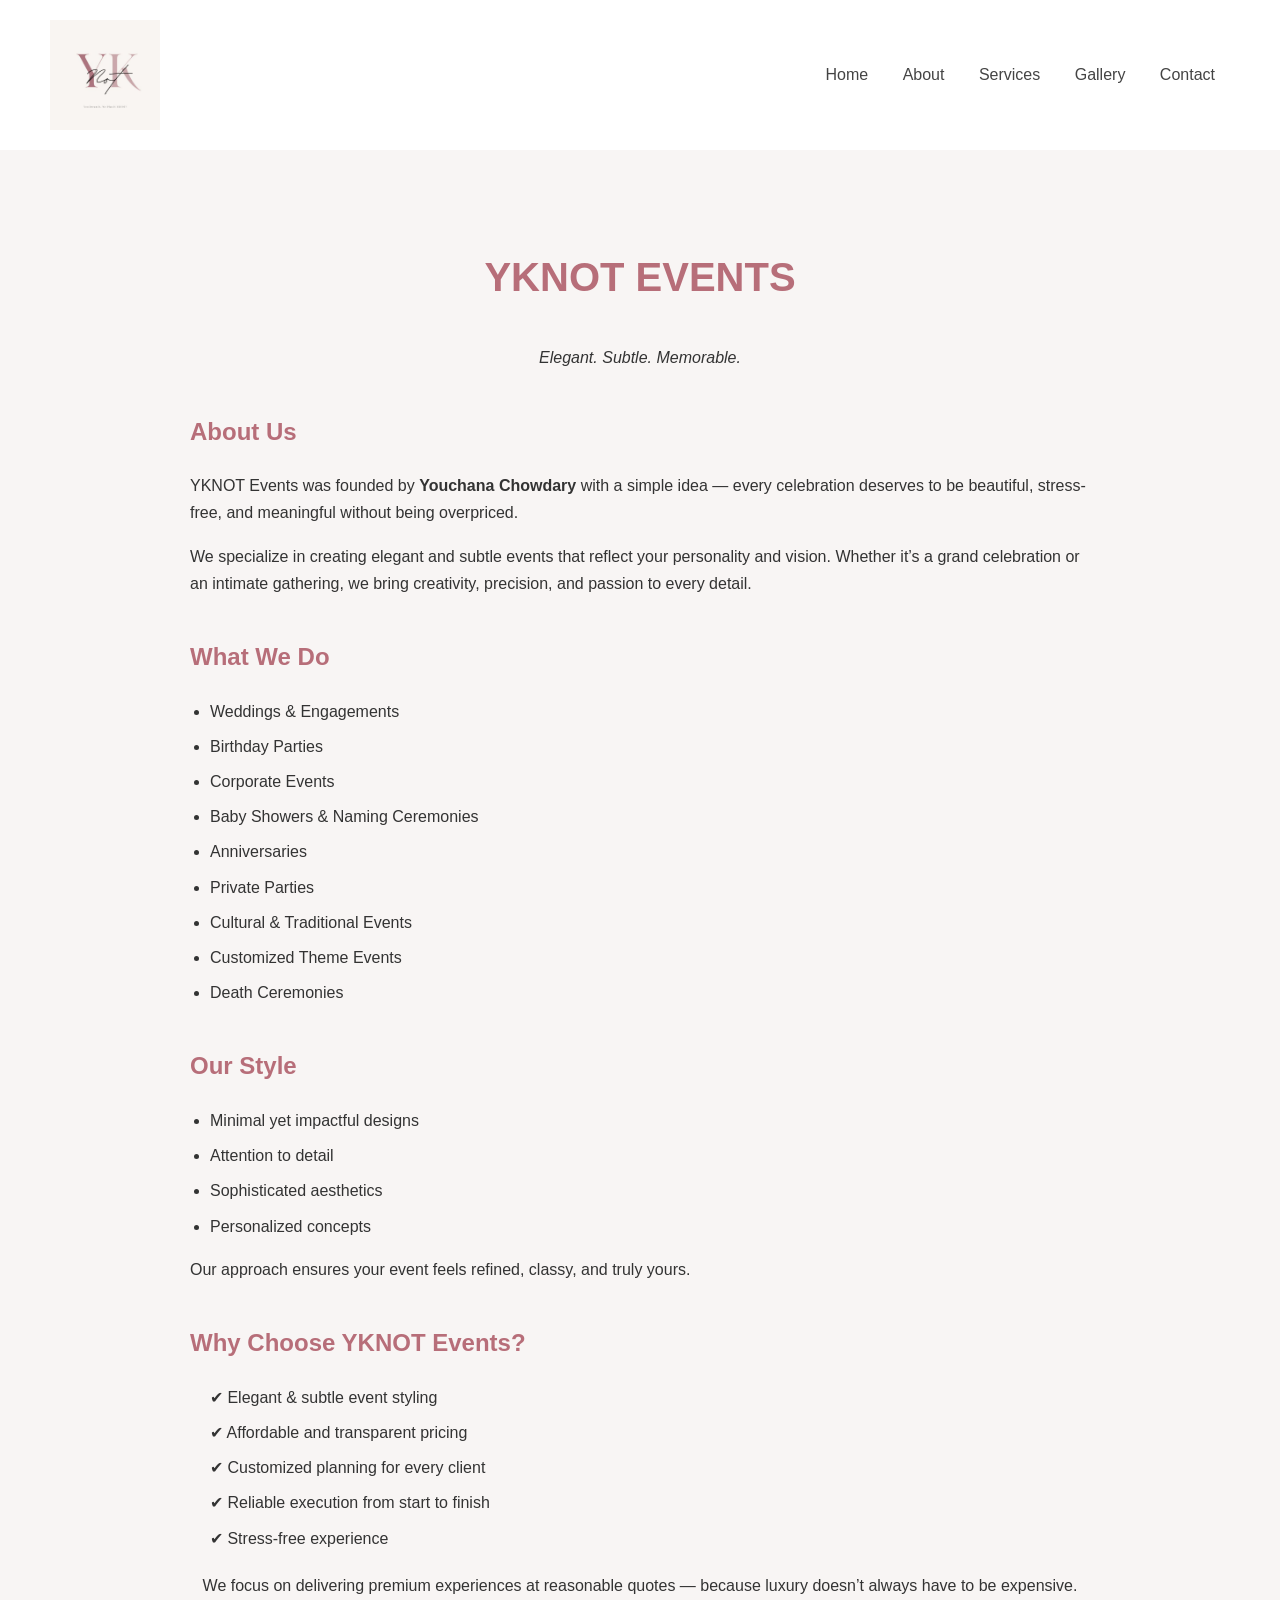
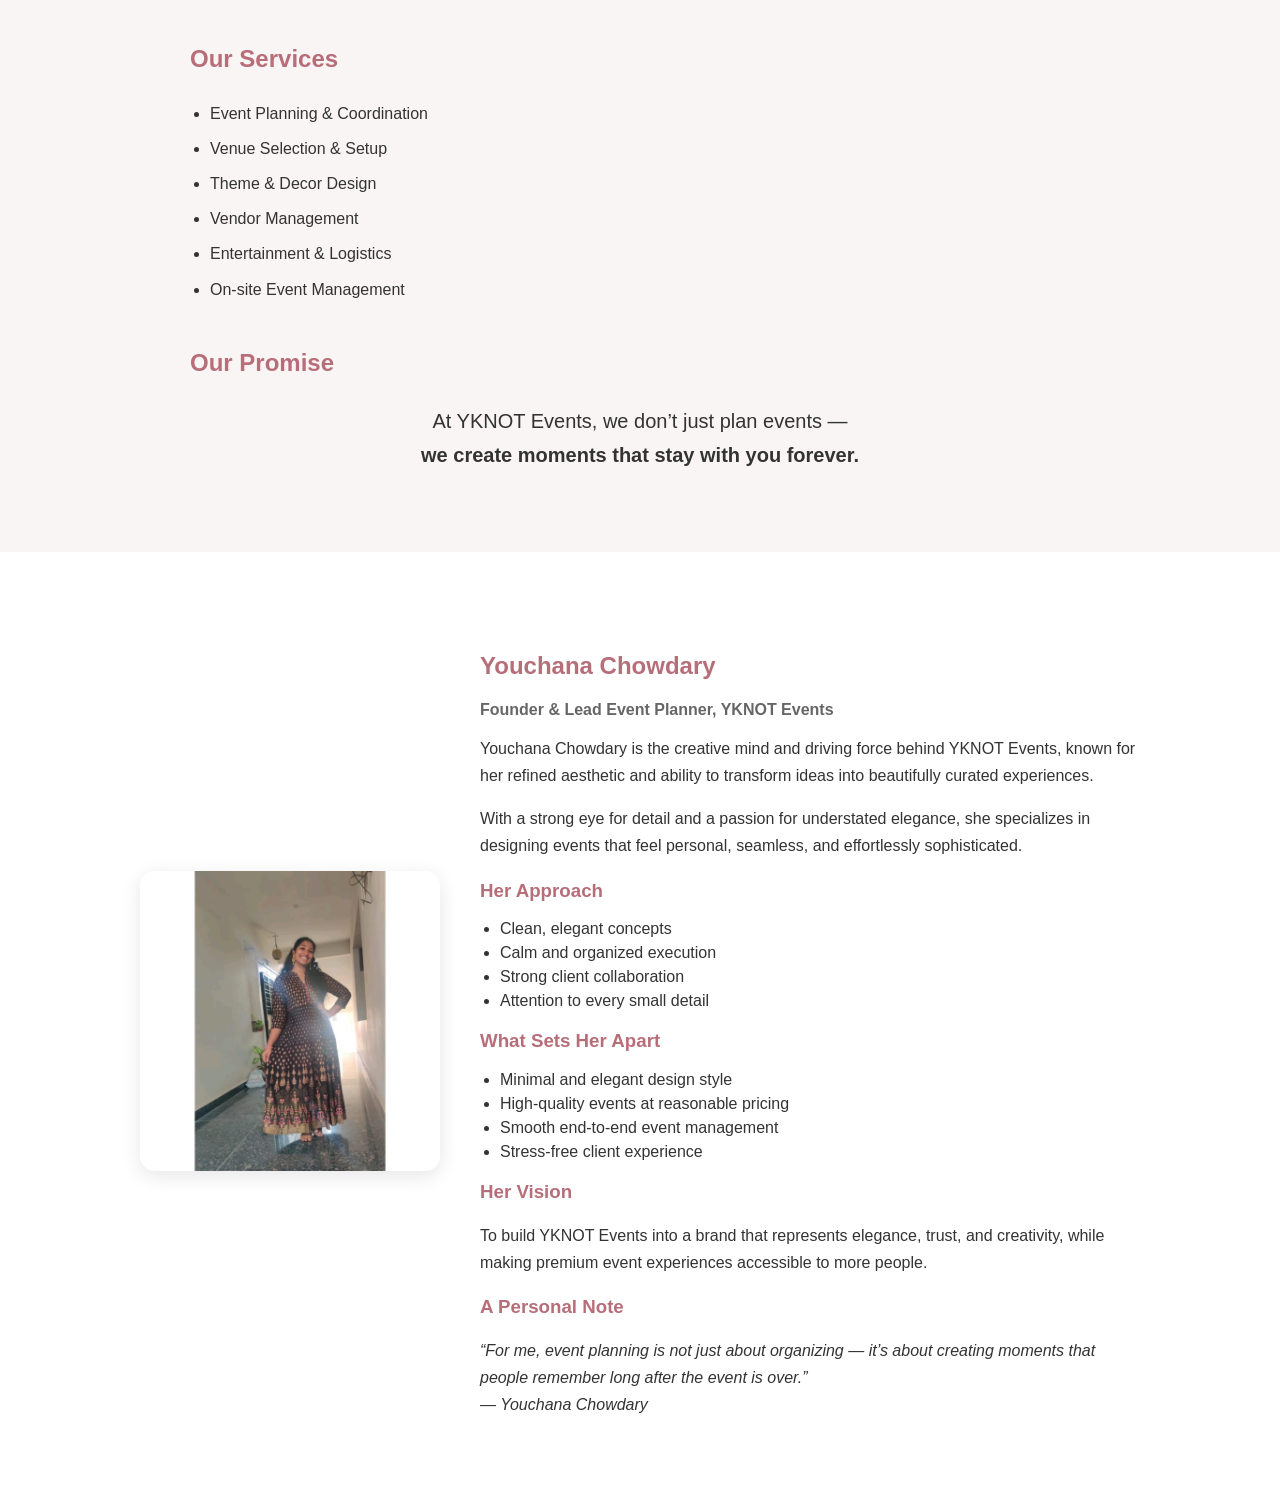
==== about.html @ b46a8a46 "success" ====
<!DOCTYPE html>
<html>
<head>
  <title>About - Yknot Events</title>
  <link rel="stylesheet" href="about.css">
</head>
<body>

<header>
  <img src="images/Yknotlogo.jpeg">
  <nav>
    <a href="index.html">Home</a>
    <a href="about.html">About</a>
    <a href="services.html">Services</a>
    <a href="gallery.html">Gallery</a>
    <a href="contact.html">Contact</a>
  </nav>
</header>

<section class="about-container">

  <h1>YKNOT EVENTS</h1>
  <p class="tagline">Elegant. Subtle. Memorable.</p>

  <h2>About Us</h2>
  <p>
    YKNOT Events was founded by <strong>Youchana Chowdary</strong> with a simple idea — every celebration deserves to be beautiful, stress-free, and meaningful without being overpriced.
  </p>

  <p>
    We specialize in creating elegant and subtle events that reflect your personality and vision. Whether it’s a grand celebration or an intimate gathering, we bring creativity, precision, and passion to every detail.
  </p>

  <h2>What We Do</h2>
  <ul>
    <li>Weddings & Engagements</li>
    <li>Birthday Parties</li>
    <li>Corporate Events</li>
    <li>Baby Showers & Naming Ceremonies</li>
    <li>Anniversaries</li>
    <li>Private Parties</li>
    <li>Cultural & Traditional Events</li>
    <li>Customized Theme Events</li>
    <li>Death Ceremonies</li>
  </ul>

  <h2>Our Style</h2>
  <ul>
    <li>Minimal yet impactful designs</li>
    <li>Attention to detail</li>
    <li>Sophisticated aesthetics</li>
    <li>Personalized concepts</li>
  </ul>

  <p>
    Our approach ensures your event feels refined, classy, and truly yours.
  </p>

  <h2>Why Choose YKNOT Events?</h2>
  <ul class="check-list">
    <li>✔ Elegant & subtle event styling</li>
    <li>✔ Affordable and transparent pricing</li>
    <li>✔ Customized planning for every client</li>
    <li>✔ Reliable execution from start to finish</li>
    <li>✔ Stress-free experience</li>
  </ul>

  <p class="highlight">
    We focus on delivering premium experiences at reasonable quotes — because luxury doesn’t always have to be expensive.
  </p>

  <h2>Our Services</h2>
  <ul>
    <li>Event Planning & Coordination</li>
    <li>Venue Selection & Setup</li>
    <li>Theme & Decor Design</li>
    <li>Vendor Management</li>
    <li>Entertainment & Logistics</li>
    <li>On-site Event Management</li>
  </ul>

  <h2>Our Promise</h2>
  <p class="promise">
    At YKNOT Events, we don’t just plan events — <br>
    <strong>we create moments that stay with you forever.</strong>
  </p>

</section> 
<!-- Founder Section -->
<section class="founder-section">

  <div class="founder-container">

    <div class="founder-image">
      <img src="images/founderimg.jpeg" alt="Youchana Chowdary">
    </div>

    <div class="founder-content">
      <h2>Youchana Chowdary</h2>
      <h4>Founder & Lead Event Planner, YKNOT Events</h4>

      <p>
        Youchana Chowdary is the creative mind and driving force behind YKNOT Events, known for her refined aesthetic and ability to transform ideas into beautifully curated experiences.
      </p>

      <p>
        With a strong eye for detail and a passion for understated elegance, she specializes in designing events that feel personal, seamless, and effortlessly sophisticated.
      </p>

      <h3>Her Approach</h3>
      <ul>
        <li>Clean, elegant concepts</li>
        <li>Calm and organized execution</li>
        <li>Strong client collaboration</li>
        <li>Attention to every small detail</li>
      </ul>

      <h3>What Sets Her Apart</h3>
      <ul>
        <li>Minimal and elegant design style</li>
        <li>High-quality events at reasonable pricing</li>
        <li>Smooth end-to-end event management</li>
        <li>Stress-free client experience</li>
      </ul>

      <h3>Her Vision</h3>
      <p>
        To build YKNOT Events into a brand that represents elegance, trust, and creativity, while making premium event experiences accessible to more people.
      </p>

      <h3>A Personal Note</h3>
      <p class="quote">
        “For me, event planning is not just about organizing — it’s about creating moments that people remember long after the event is over.”
        <br>— Youchana Chowdary
      </p>

    </div>

  </div>

</section>

</body>
</html>
---- about.css ----
body {
  margin: 0;
  font-family: 'Poppins', sans-serif;
  background: #f8f5f4;
  color: #333;
}

/* Header */
header {
  display: flex;
  justify-content: space-between;
  align-items: center;
  padding: 20px 50px;
  background: #fff;
}

header img {
  width: 110px;
}

nav a {
  margin: 0 15px;
  text-decoration: none;
  color: #444;
  font-weight: 500;
}

nav a:hover {
  color: #b76e79;
}

/* About Section */
.about-container {
  max-width: 900px;
  margin: auto;
  padding: 60px 20px;
  line-height: 1.7;
}

/* Headings */
h1 {
  text-align: center;
  color: #b76e79;
  font-size: 40px;
}

.tagline {
  text-align: center;
  font-style: italic;
  margin-bottom: 30px;
}

h2 {
  margin-top: 40px;
  color: #b76e79;
}

/* Lists */
ul {
  margin-top: 10px;
  padding-left: 20px;
}

ul li {
  margin: 8px 0;
}

/* Special Styling */
.check-list li {
  list-style: none;
  font-weight: 500;
}

.highlight {
  margin-top: 20px;
  font-weight: 500;
  text-align: center;
}

.promise {
  text-align: center;
  font-size: 20px;
  margin-top: 20px;
}

/* Founder Section */
.founder-section {
  padding: 60px 20px;
  background: #fff;
}

.founder-container {
  display: flex;
  align-items: center;
  gap: 40px;
  max-width: 1000px;
  margin: auto;
}

/* Image */
.founder-image img {
  width: 300px;
  border-radius: 15px;
  object-fit: cover;
  box-shadow: 0 5px 20px rgba(0,0,0,0.1);
}

/* Content */
.founder-content h2 {
  color: #b76e79;
  margin-bottom: 5px;
}

.founder-content h4 {
  margin-bottom: 15px;
  color: #666;
}

.founder-content h3 {
  margin-top: 20px;
  color: #b76e79;
}

.founder-content p {
  line-height: 1.7;
}

.founder-content ul {
  margin-top: 10px;
  padding-left: 20px;
}

.founder-content ul li {
  margin: 6px 0;
}

/* Quote Styling */
.quote {
  margin-top: 15px;
  font-style: italic;
  font-weight: 500;
}

/* Responsive */
@media (max-width: 768px) {
  .founder-container {
    flex-direction: column;
    text-align: center;
  }

  .founder-image img {
    width: 80%;
  }
}
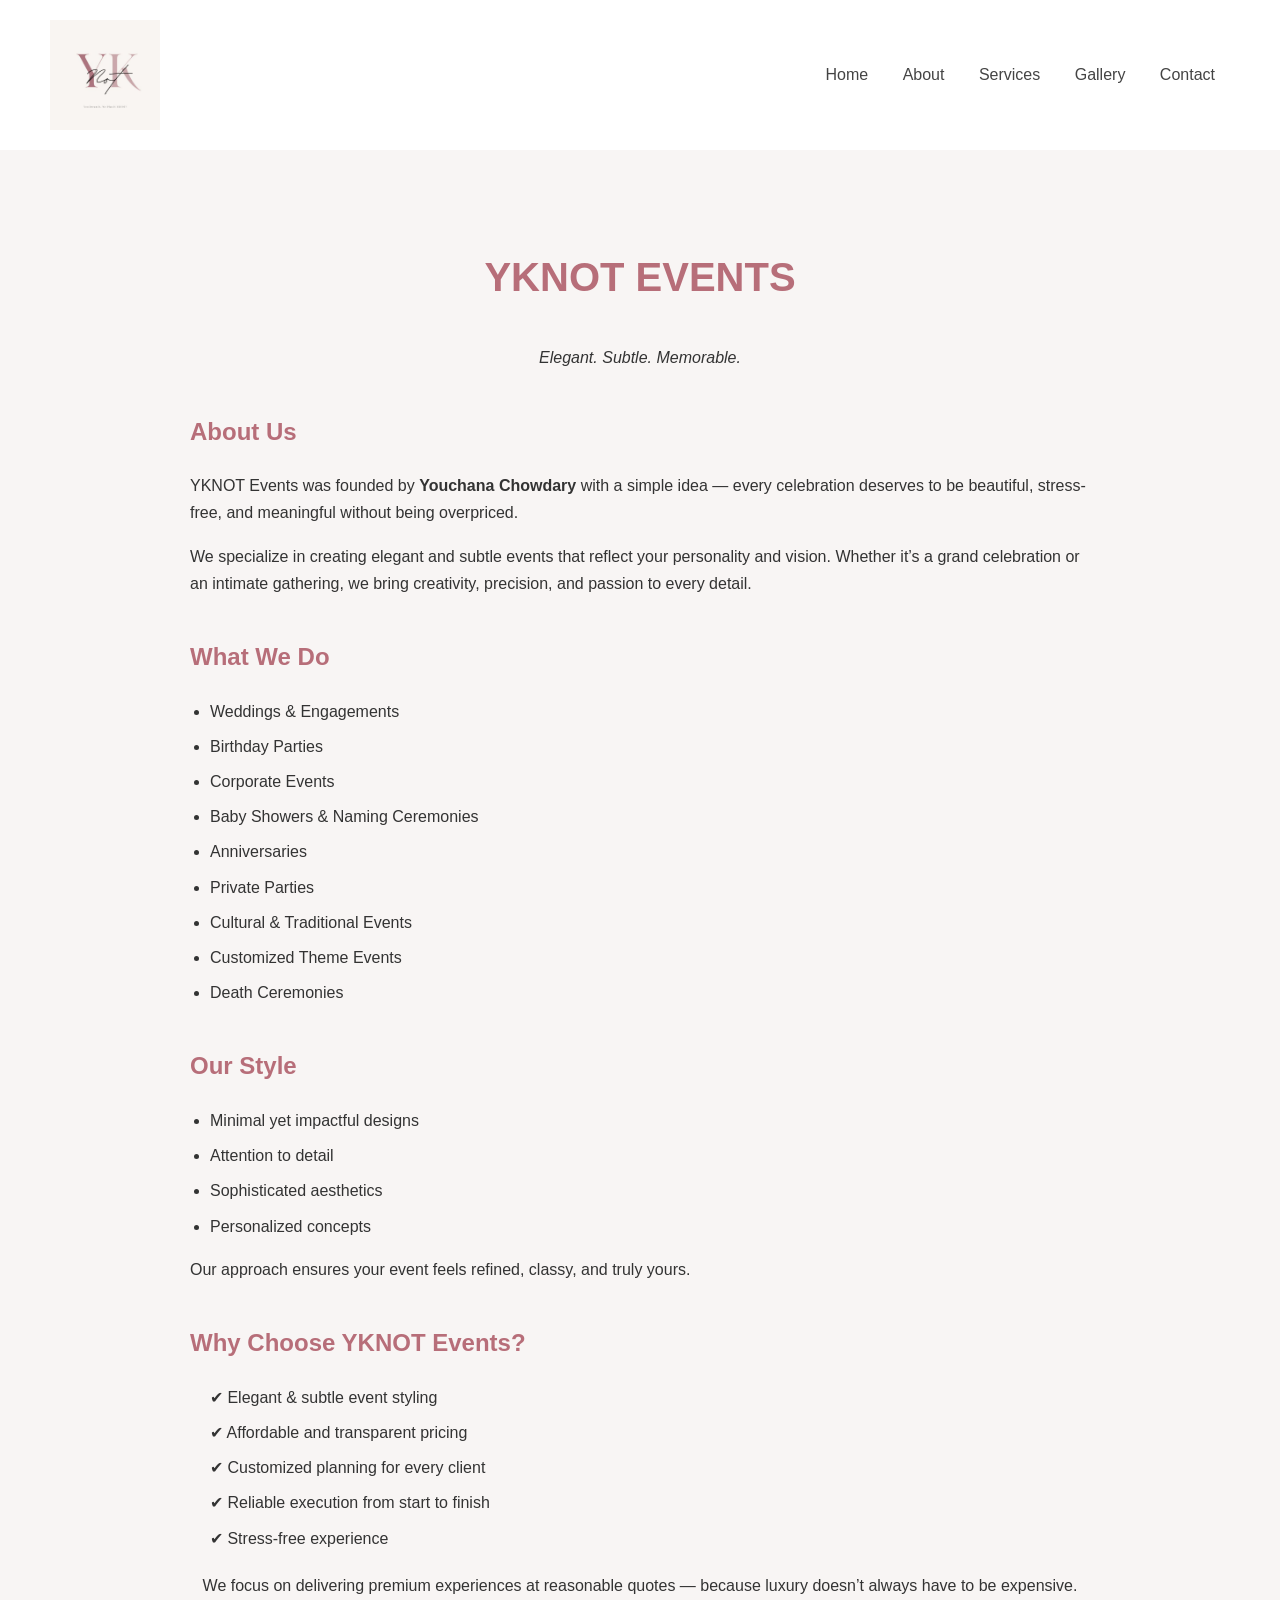
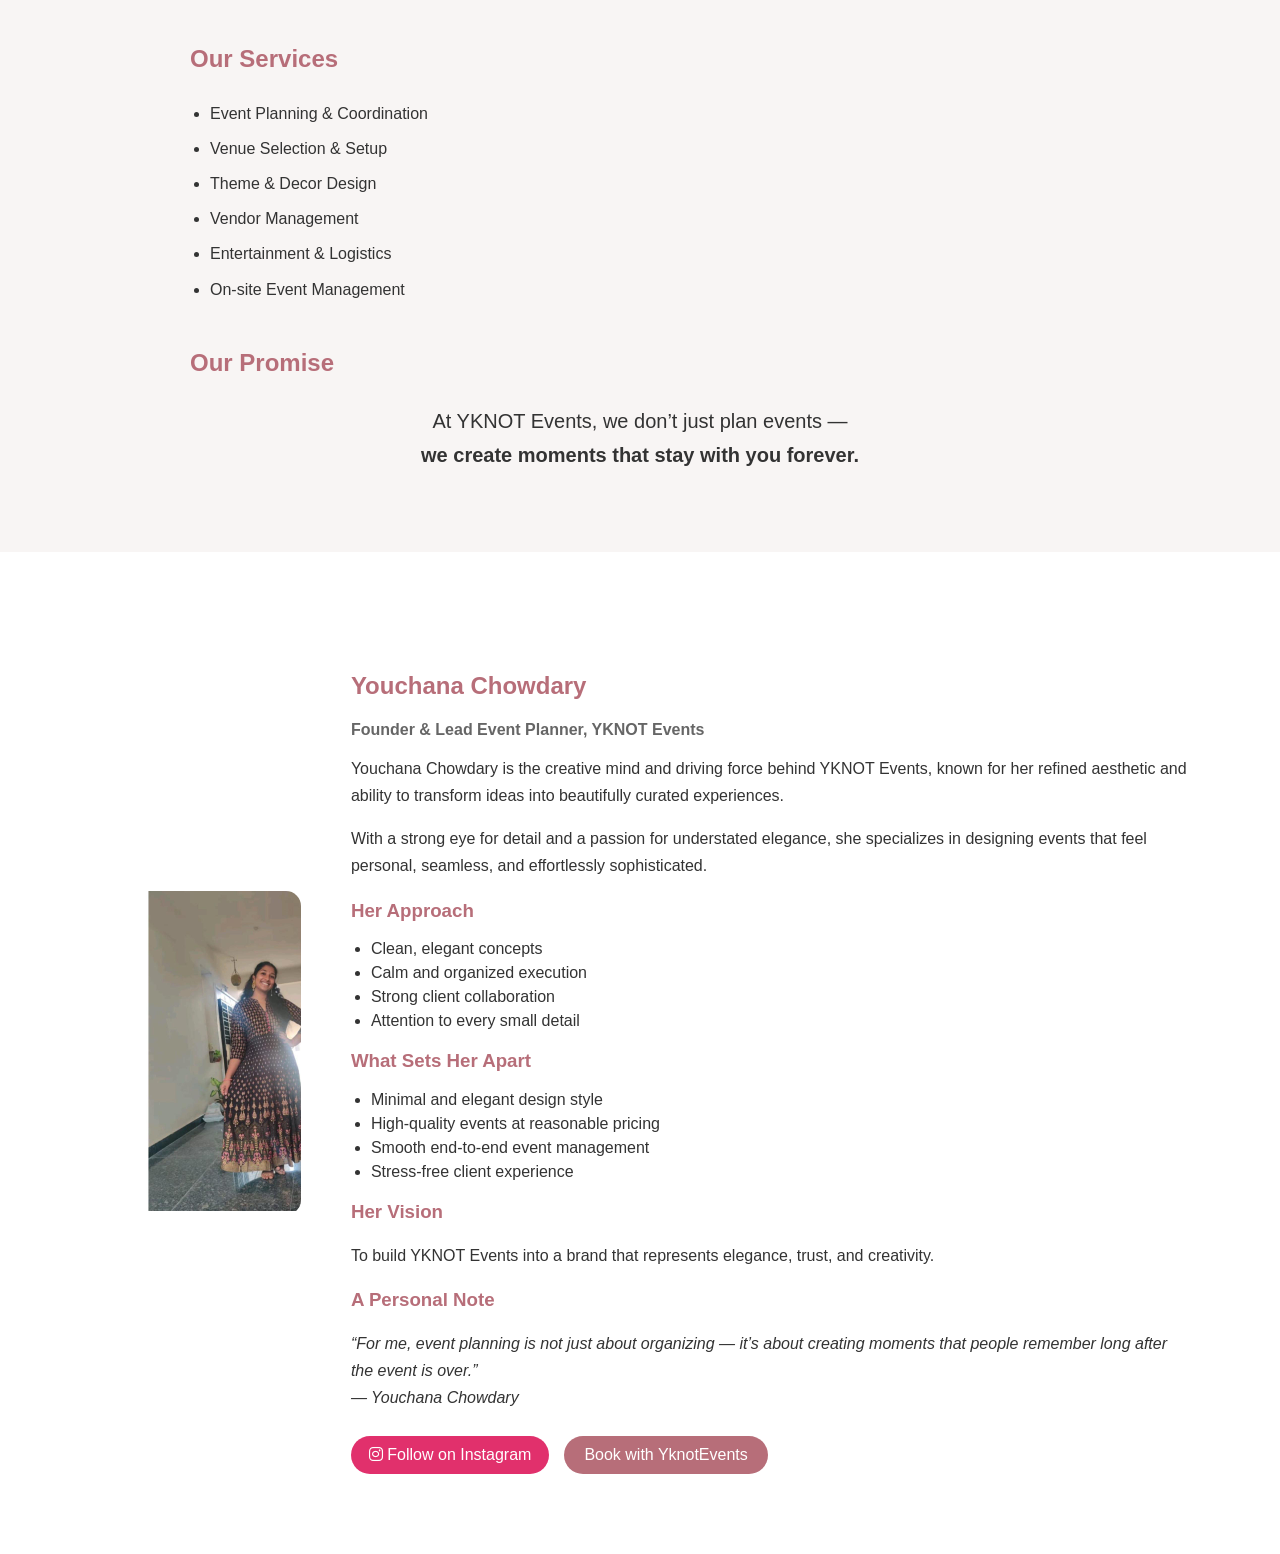
==== commit 432d9d81: "done" ====
--- a/about.html
+++ b/about.html
@@ -2,6 +2,7 @@
 <html>
 <head>
   <title>About - Yknot Events</title>
+  <link rel="stylesheet" href="https://cdnjs.cloudflare.com/ajax/libs/font-awesome/6.5.0/css/all.min.css">
   <link rel="stylesheet" href="about.css">
 </head>
 <body>
@@ -91,10 +92,12 @@
 
   <div class="founder-container">
 
+    <!-- Image -->
     <div class="founder-image">
       <img src="images/founderimg.jpeg" alt="Youchana Chowdary">
     </div>
 
+    <!-- Content -->
     <div class="founder-content">
       <h2>Youchana Chowdary</h2>
       <h4>Founder & Lead Event Planner, YKNOT Events</h4>
@@ -125,7 +128,7 @@
 
       <h3>Her Vision</h3>
       <p>
-        To build YKNOT Events into a brand that represents elegance, trust, and creativity, while making premium event experiences accessible to more people.
+        To build YKNOT Events into a brand that represents elegance, trust, and creativity.
       </p>
 
       <h3>A Personal Note</h3>
@@ -134,11 +137,21 @@
         <br>— Youchana Chowdary
       </p>
 
+      <!-- Social + CTA -->
+      <div class="founder-actions">
+
+        <a href="https://www.instagram.com/youchnachowdary?igsh=anI4cmlsZWdrNmRr" target="_blank" class="insta">
+          <i class="fa-brands fa-instagram"></i> Follow on Instagram
+        </a>
+
+        <a href="contact.html" class="book-btn">
+          Book with YknotEvents
+        </a>
+
+      </div>
+
     </div>
 
   </div>
 
-</section>
-
-</body>
-</html>+</section>
--- a/about.css
+++ b/about.css
@@ -85,35 +85,43 @@
 
 /* Founder Section */
 .founder-section {
-  padding: 60px 20px;
+  padding: 80px 20px;
   background: #fff;
 }
 
 .founder-container {
   display: flex;
   align-items: center;
-  gap: 40px;
-  max-width: 1000px;
+  gap: 50px;
+  max-width: 1100px;
   margin: auto;
 }
 
 /* Image */
+.founder-image {
+  overflow: hidden;
+  border-radius: 15px;
+}
+
 .founder-image img {
-  width: 300px;
+  width: 320px;
+  transition: transform 0.4s ease;
   border-radius: 15px;
-  object-fit: cover;
-  box-shadow: 0 5px 20px rgba(0,0,0,0.1);
+}
+
+/* Hover effect */
+.founder-image:hover img {
+  transform: scale(1.08);
 }
 
 /* Content */
 .founder-content h2 {
   color: #b76e79;
-  margin-bottom: 5px;
 }
 
 .founder-content h4 {
+  color: #666;
   margin-bottom: 15px;
-  color: #666;
 }
 
 .founder-content h3 {
@@ -126,19 +134,54 @@
 }
 
 .founder-content ul {
-  margin-top: 10px;
   padding-left: 20px;
 }
 
-.founder-content ul li {
+.founder-content li {
   margin: 6px 0;
 }
 
-/* Quote Styling */
+/* Quote */
 .quote {
   margin-top: 15px;
   font-style: italic;
   font-weight: 500;
+}
+
+/* Actions */
+.founder-actions {
+  margin-top: 25px;
+  display: flex;
+  gap: 15px;
+  flex-wrap: wrap;
+}
+
+/* Instagram Button */
+.insta {
+  text-decoration: none;
+  color: white;
+  background: #E1306C;
+  padding: 10px 18px;
+  border-radius: 25px;
+  transition: 0.3s;
+}
+
+.insta:hover {
+  background: #c72c61;
+}
+
+/* CTA Button */
+.book-btn {
+  text-decoration: none;
+  color: white;
+  background: #b76e79;
+  padding: 10px 20px;
+  border-radius: 25px;
+  transition: 0.3s;
+}
+
+.book-btn:hover {
+  background: #9c5c66;
 }
 
 /* Responsive */
@@ -151,4 +194,8 @@
   .founder-image img {
     width: 80%;
   }
+
+  .founder-actions {
+    justify-content: center;
+  }
 }
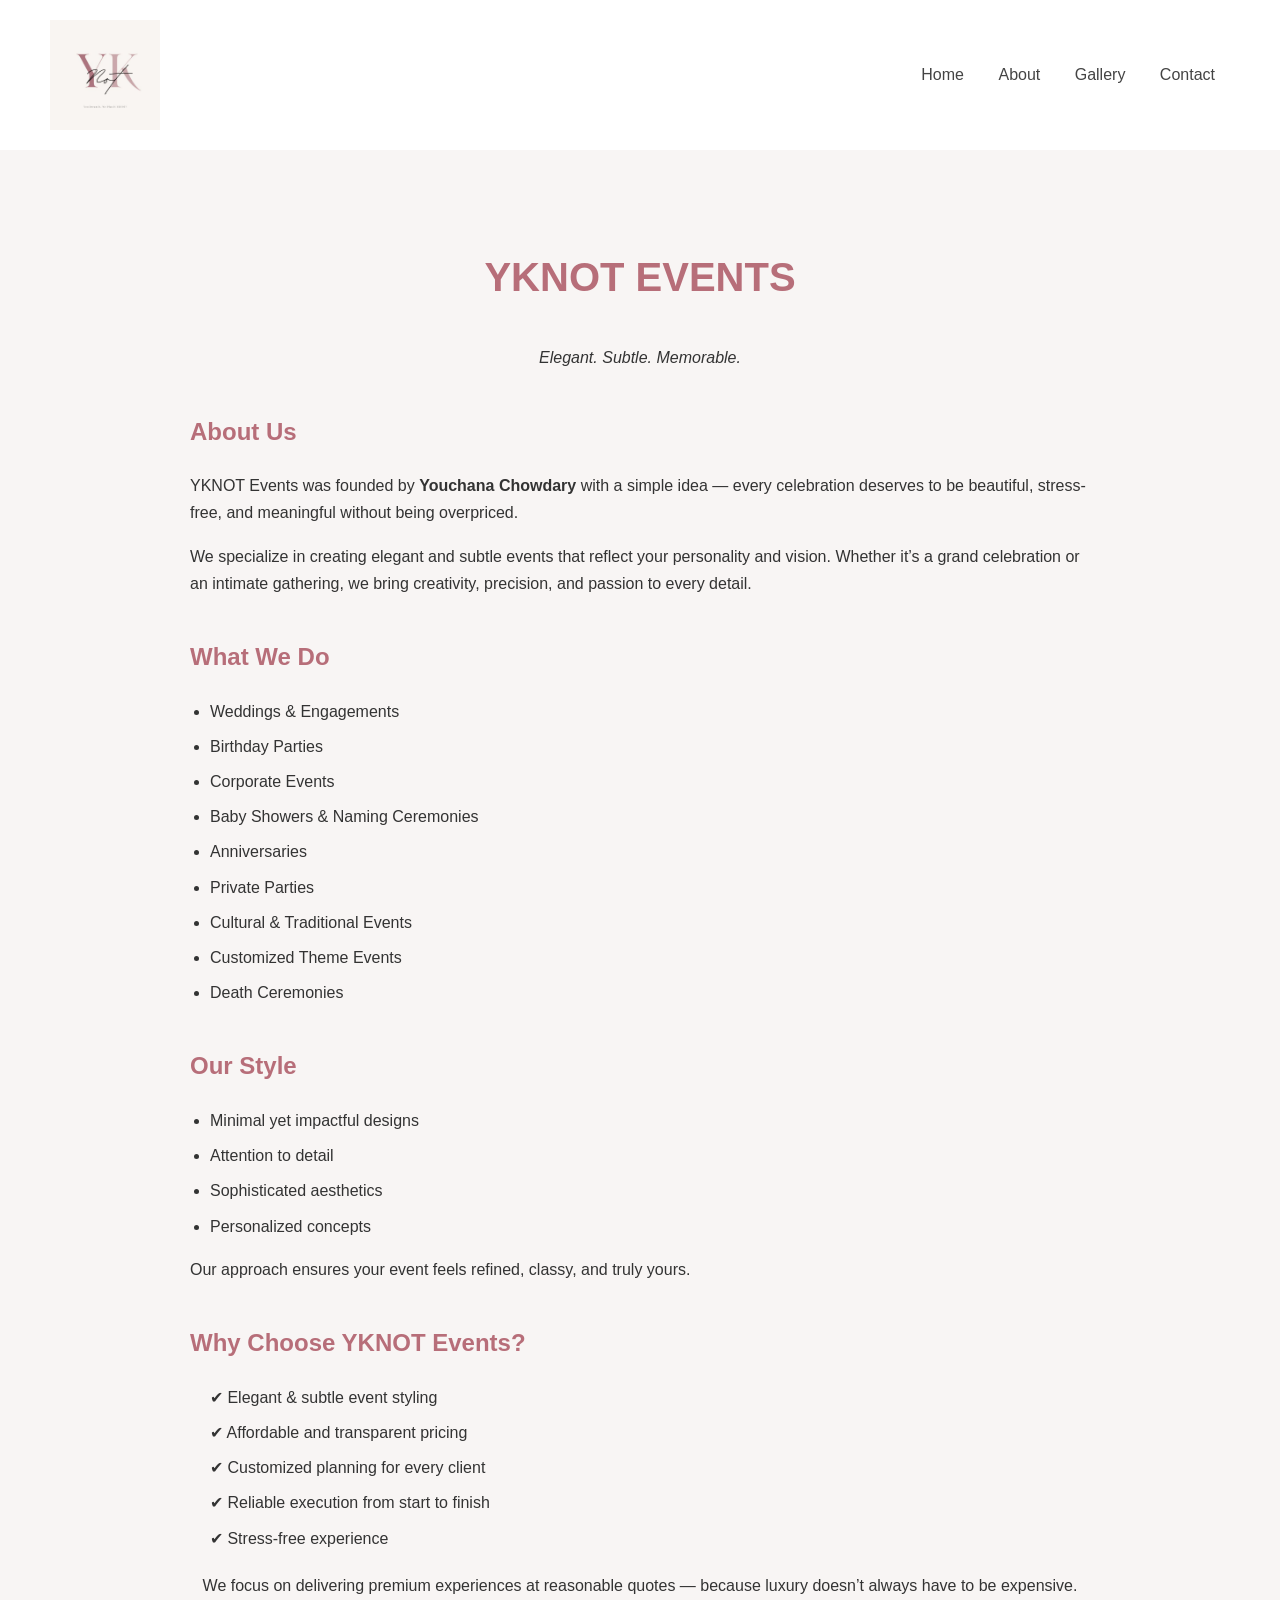
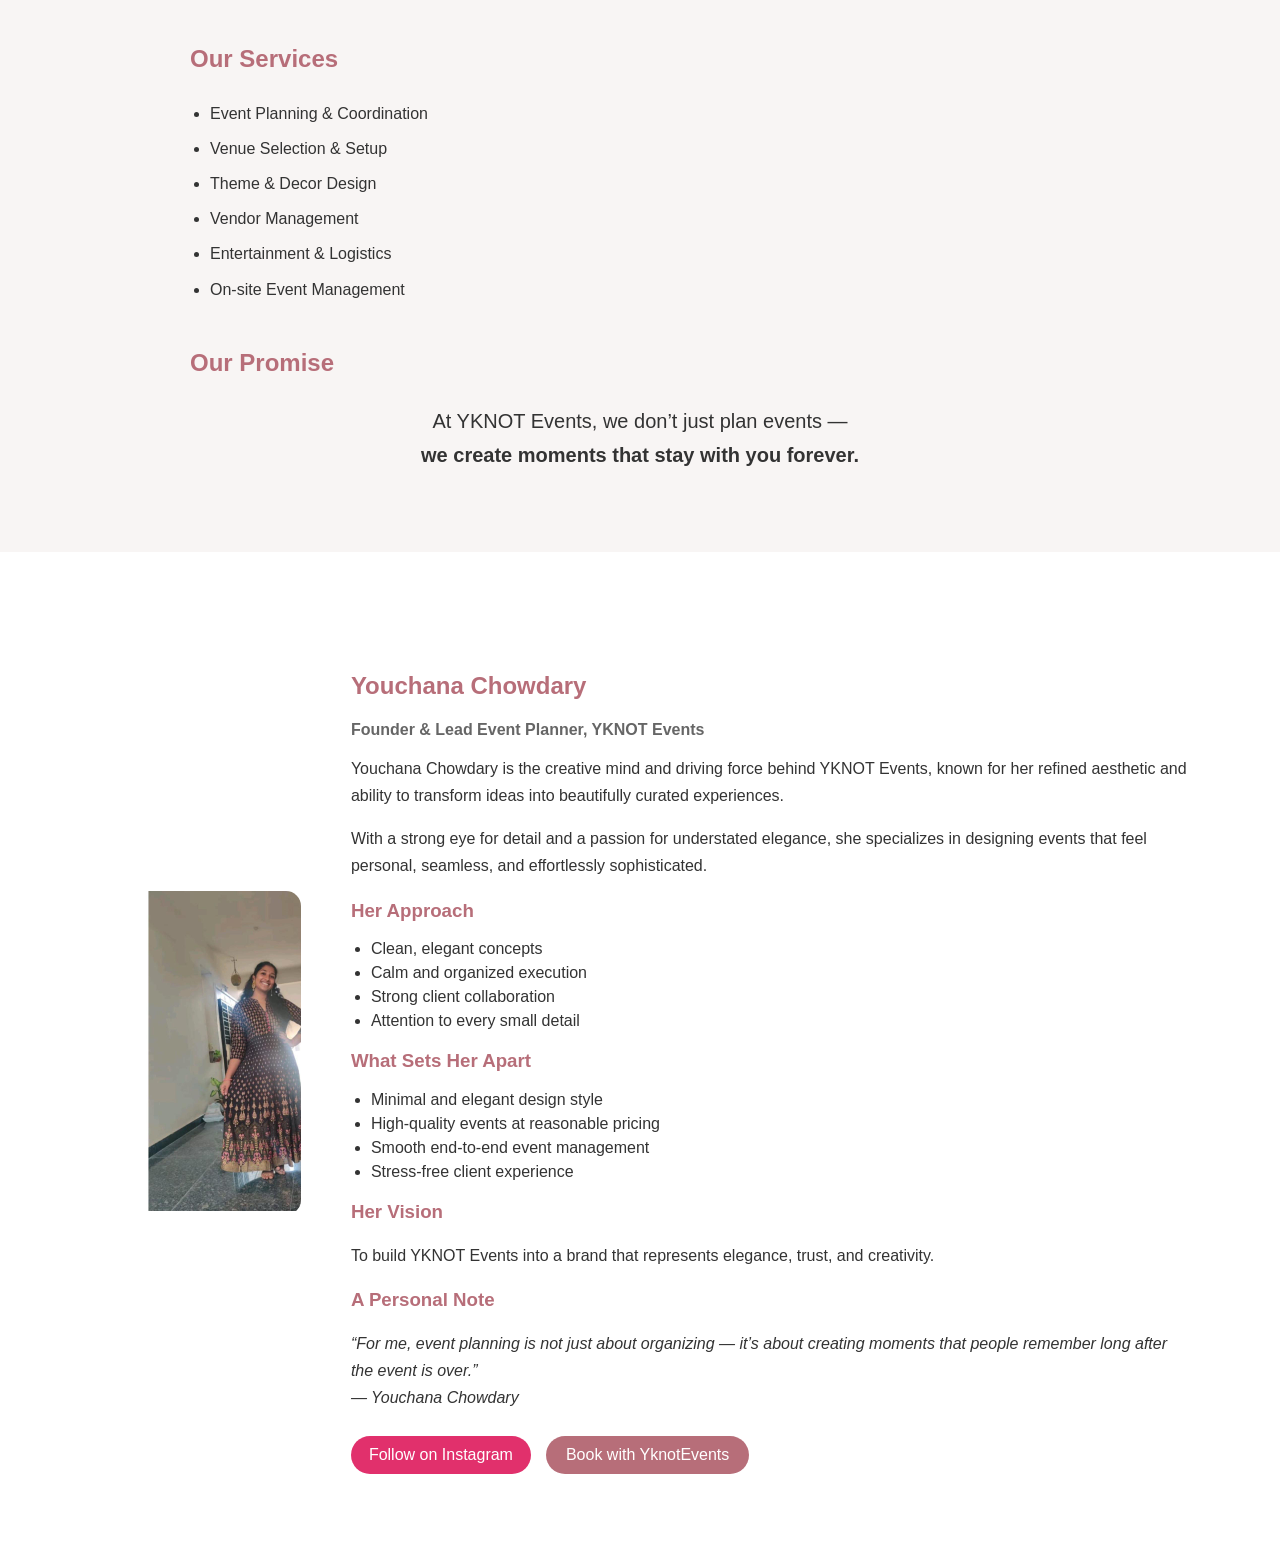
==== commit a572f31e: "yknot events" ====
--- a/about.html
+++ b/about.html
@@ -1,9 +1,12 @@
 <!DOCTYPE html>
 <html>
 <head>
-  <title>About - Yknot Events</title>
-  <link rel="stylesheet" href="https://cdnjs.cloudflare.com/ajax/libs/font-awesome/6.5.0/css/all.min.css">
+  <title>Yknot Events - Event Management Services</title>
   <link rel="stylesheet" href="about.css">
+  <meta name="google-site-verification" content="your-code-here">
+  <link rel="icon" href="images/Yknotlogo.jpeg" type="image/png">
+<meta name="description" content="YKNOT Events provides elegant weddings, corporate events, and private celebrations with premium design and affordable pricing.">
+<meta name="keywords" content="event planner, wedding planner, event management, YKNOT Events">
 </head>
 <body>
 
@@ -12,7 +15,6 @@
   <nav>
     <a href="index.html">Home</a>
     <a href="about.html">About</a>
-    <a href="services.html">Services</a>
     <a href="gallery.html">Gallery</a>
     <a href="contact.html">Contact</a>
   </nav>
@@ -86,8 +88,8 @@
     <strong>we create moments that stay with you forever.</strong>
   </p>
 
-</section> 
-<!-- Founder Section -->
+</section>  
+
 <section class="founder-section">
 
   <div class="founder-container">
@@ -154,4 +156,7 @@
 
   </div>
 
-</section>+</section>
+
+</body>
+</html>
--- a/about.css
+++ b/about.css
@@ -81,7 +81,7 @@
   text-align: center;
   font-size: 20px;
   margin-top: 20px;
-}
+}  
 
 /* Founder Section */
 .founder-section {
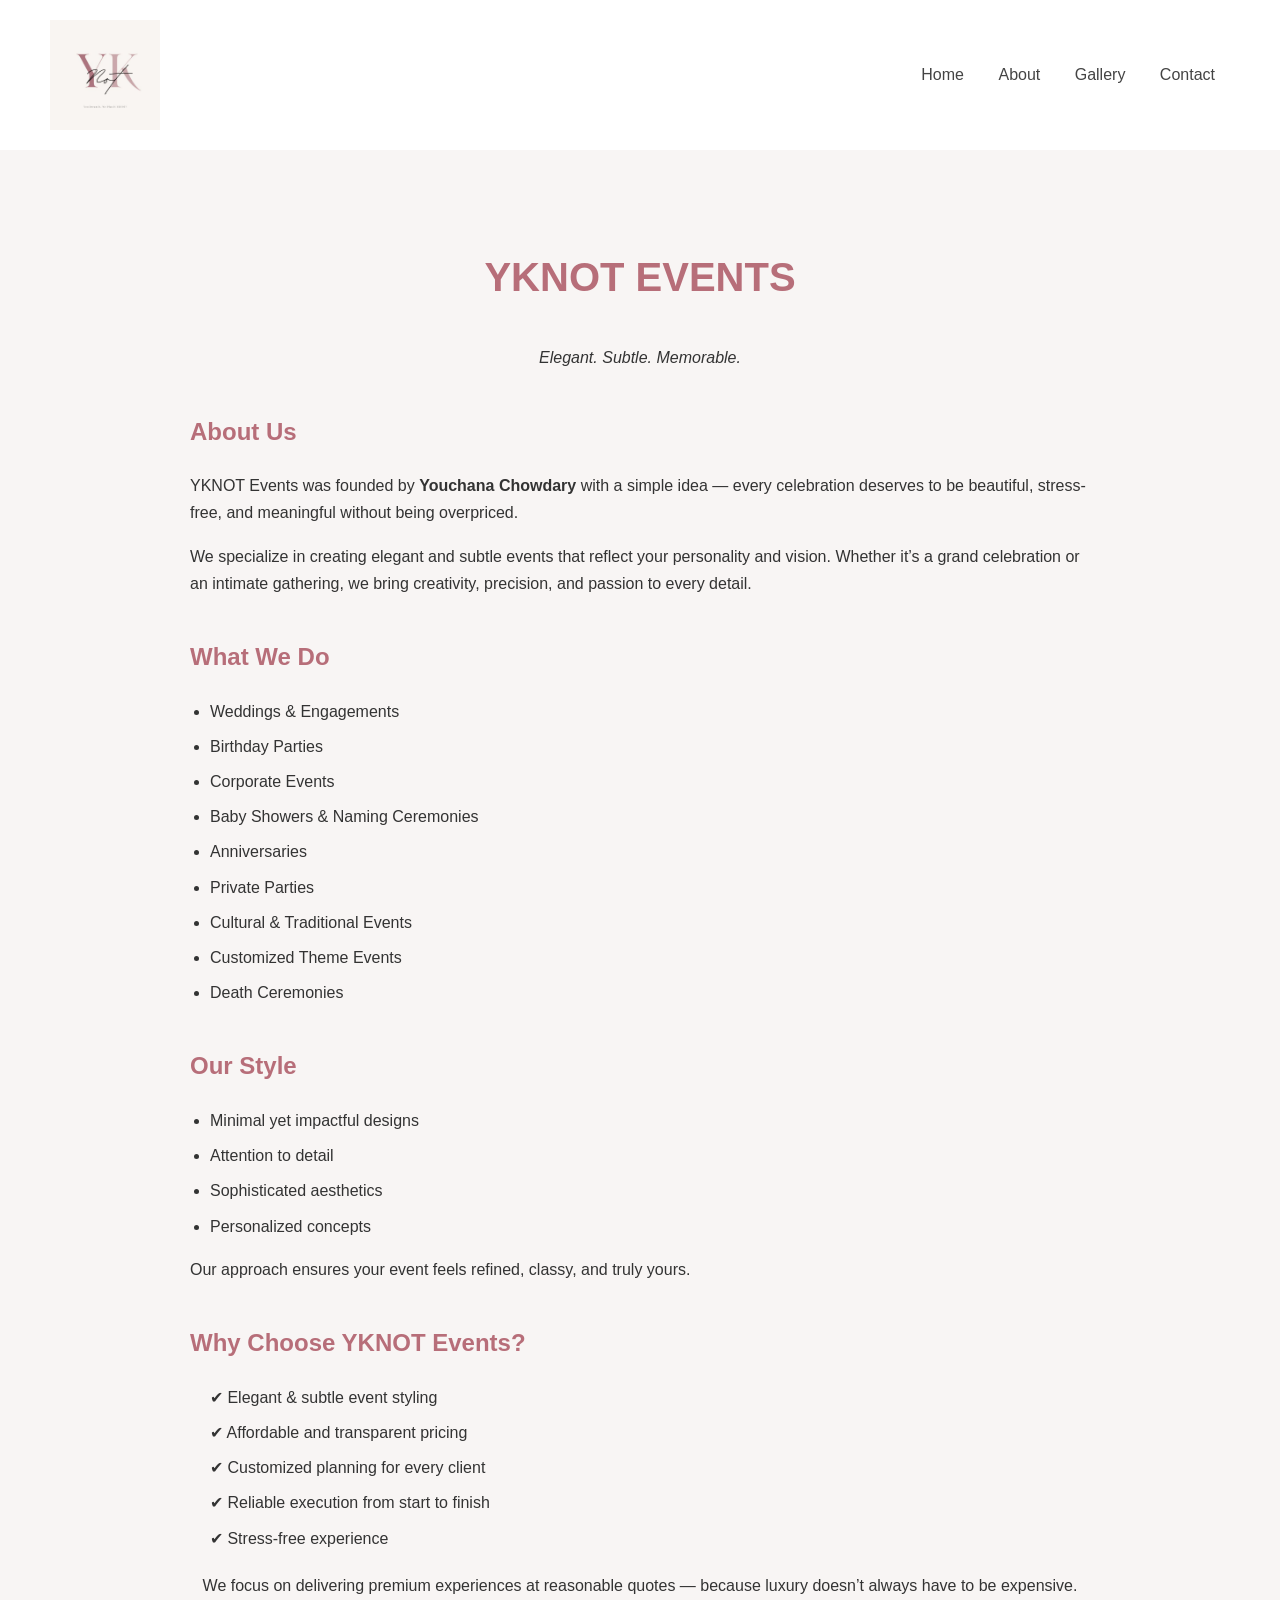
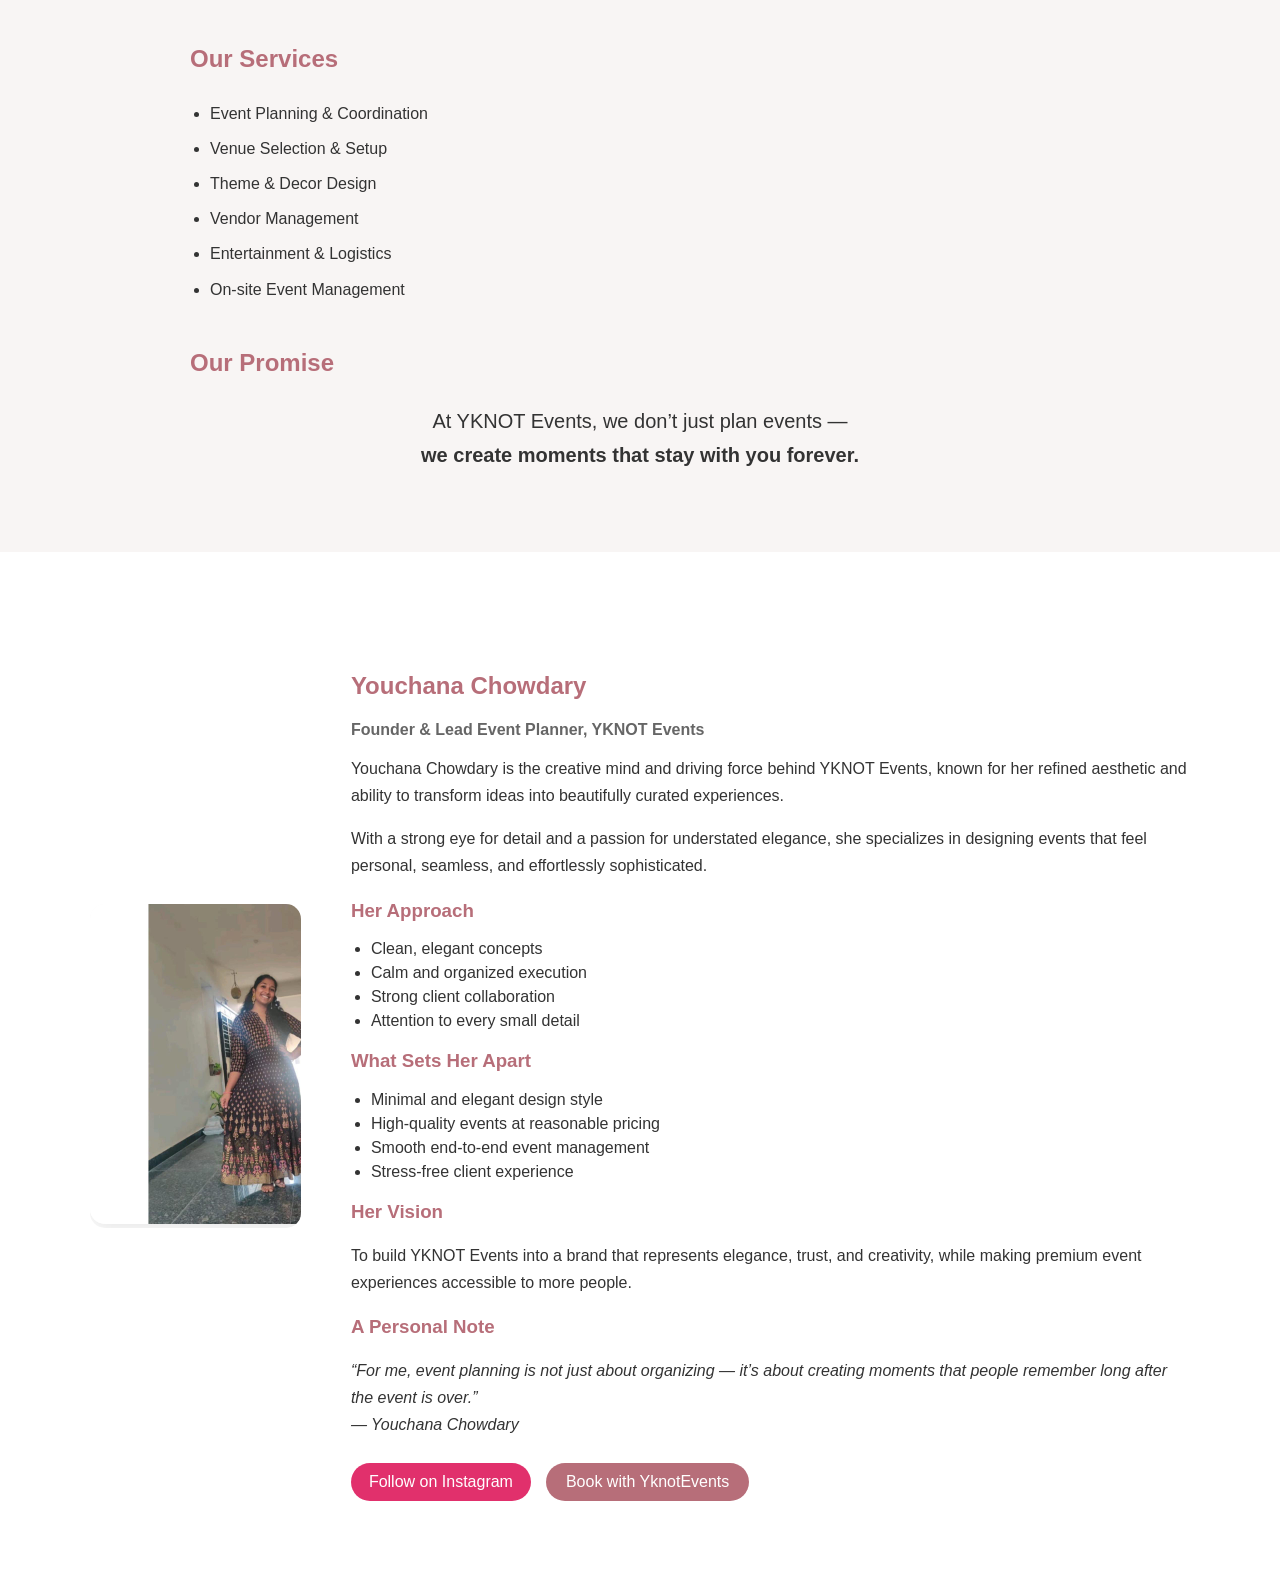
==== commit 8acaef74: "yknot events" ====
--- a/about.html
+++ b/about.html
@@ -89,17 +89,15 @@
   </p>
 
 </section>  
-
+<!-- Founder Section -->
 <section class="founder-section">
 
   <div class="founder-container">
 
-    <!-- Image -->
     <div class="founder-image">
       <img src="images/founderimg.jpeg" alt="Youchana Chowdary">
     </div>
 
-    <!-- Content -->
     <div class="founder-content">
       <h2>Youchana Chowdary</h2>
       <h4>Founder & Lead Event Planner, YKNOT Events</h4>
@@ -130,19 +128,18 @@
 
       <h3>Her Vision</h3>
       <p>
-        To build YKNOT Events into a brand that represents elegance, trust, and creativity.
+        To build YKNOT Events into a brand that represents elegance, trust, and creativity, while making premium event experiences accessible to more people.
       </p>
 
       <h3>A Personal Note</h3>
       <p class="quote">
         “For me, event planning is not just about organizing — it’s about creating moments that people remember long after the event is over.”
         <br>— Youchana Chowdary
-      </p>
+      </p> 
 
-      <!-- Social + CTA -->
-      <div class="founder-actions">
+       <div class="founder-actions">
 
-        <a href="https://www.instagram.com/youchnachowdary?igsh=anI4cmlsZWdrNmRr" target="_blank" class="insta">
+        <a href="https://instagram.com/yknotevents" target="_blank" class="insta">
           <i class="fa-brands fa-instagram"></i> Follow on Instagram
         </a>
 
@@ -155,8 +152,10 @@
     </div>
 
   </div>
+ 
+</section>
+ 
 
-</section>
 
 </body>
 </html>
--- a/about.css
+++ b/about.css
@@ -83,6 +83,75 @@
   margin-top: 20px;
 }  
 
+/* Founder Section */
+.founder-section {
+  padding: 60px 20px;
+  background: #fff;
+}
+
+.founder-container {
+  display: flex;
+  align-items: center;
+  gap: 40px;
+  max-width: 1000px;
+  margin: auto;
+}
+
+/* Image */
+.founder-image img {
+  width: 300px;
+  border-radius: 15px;
+  object-fit: cover;
+  box-shadow: 0 5px 20px rgba(0,0,0,0.1);
+}
+
+/* Content */
+.founder-content h2 {
+  color: #b76e79;
+  margin-bottom: 5px;
+}
+
+.founder-content h4 {
+  margin-bottom: 15px;
+  color: #666;
+}
+
+.founder-content h3 {
+  margin-top: 20px;
+  color: #b76e79;
+}
+
+.founder-content p {
+  line-height: 1.7;
+}
+
+.founder-content ul {
+  margin-top: 10px;
+  padding-left: 20px;
+}
+
+.founder-content ul li {
+  margin: 6px 0;
+}
+
+/* Quote Styling */
+.quote {
+  margin-top: 15px;
+  font-style: italic;
+  font-weight: 500;
+}
+
+/* Responsive */
+@media (max-width: 768px) {
+  .founder-container {
+    flex-direction: column;
+    text-align: center;
+  }
+
+  .founder-image img {
+    width: 80%;
+  }
+} 
 /* Founder Section */
 .founder-section {
   padding: 80px 20px;
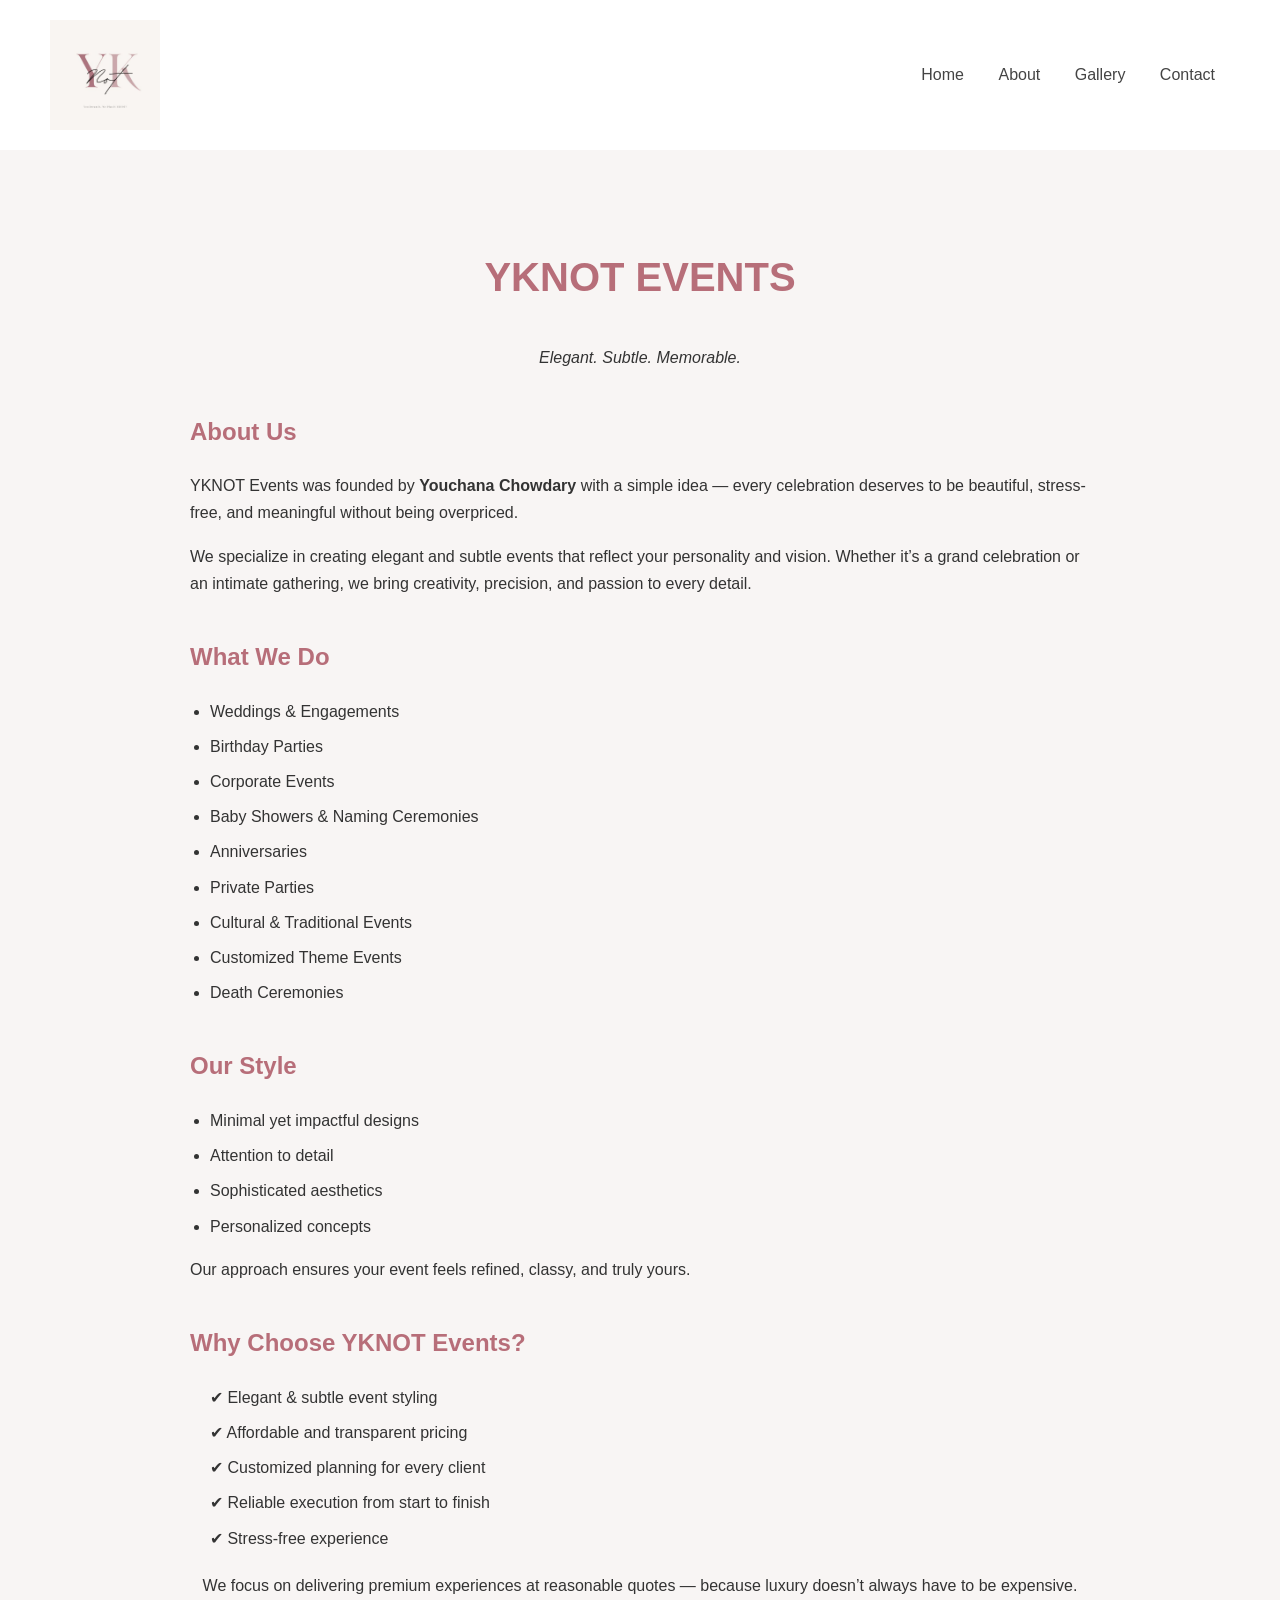
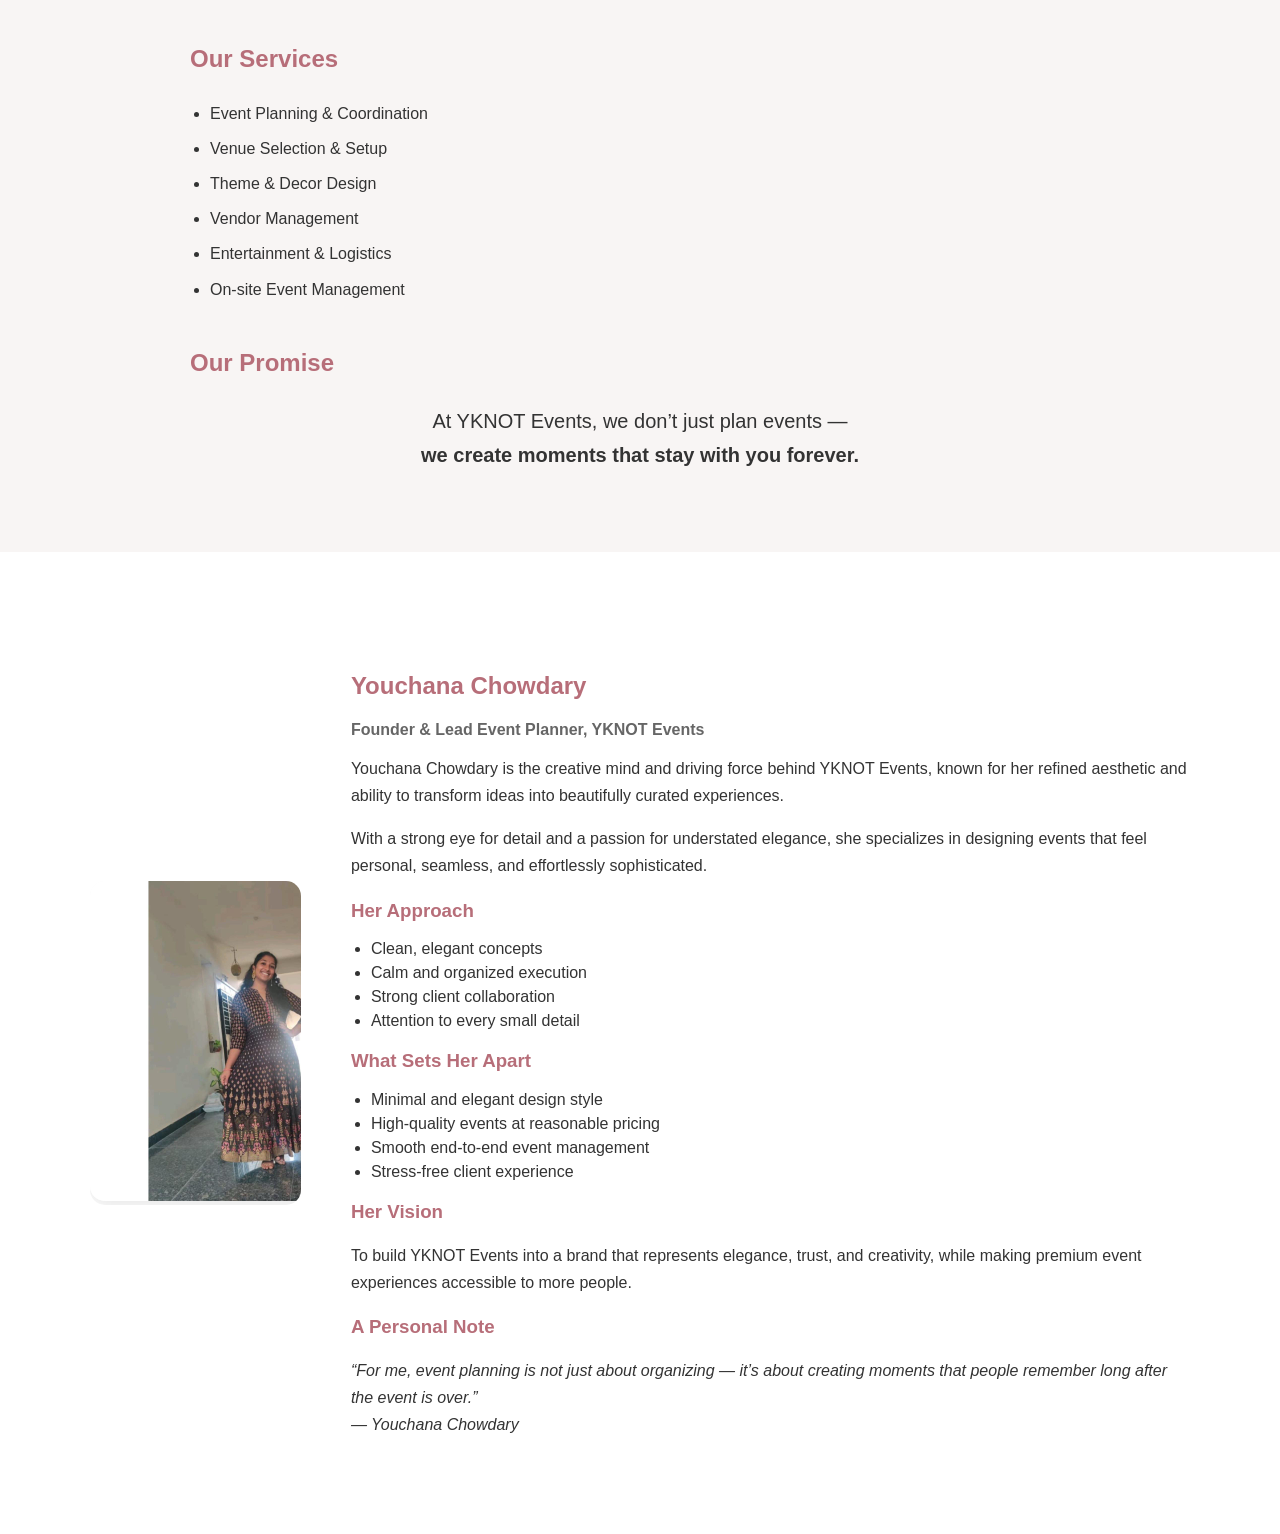
==== commit 0a933de3: "yknot events" ====
--- a/about.html
+++ b/about.html
@@ -136,18 +136,8 @@
         “For me, event planning is not just about organizing — it’s about creating moments that people remember long after the event is over.”
         <br>— Youchana Chowdary
       </p> 
-
-       <div class="founder-actions">
-
-        <a href="https://instagram.com/yknotevents" target="_blank" class="insta">
-          <i class="fa-brands fa-instagram"></i> Follow on Instagram
-        </a>
-
-        <a href="contact.html" class="book-btn">
-          Book with YknotEvents
-        </a>
-
-      </div>
+ 
+       
 
     </div>
 
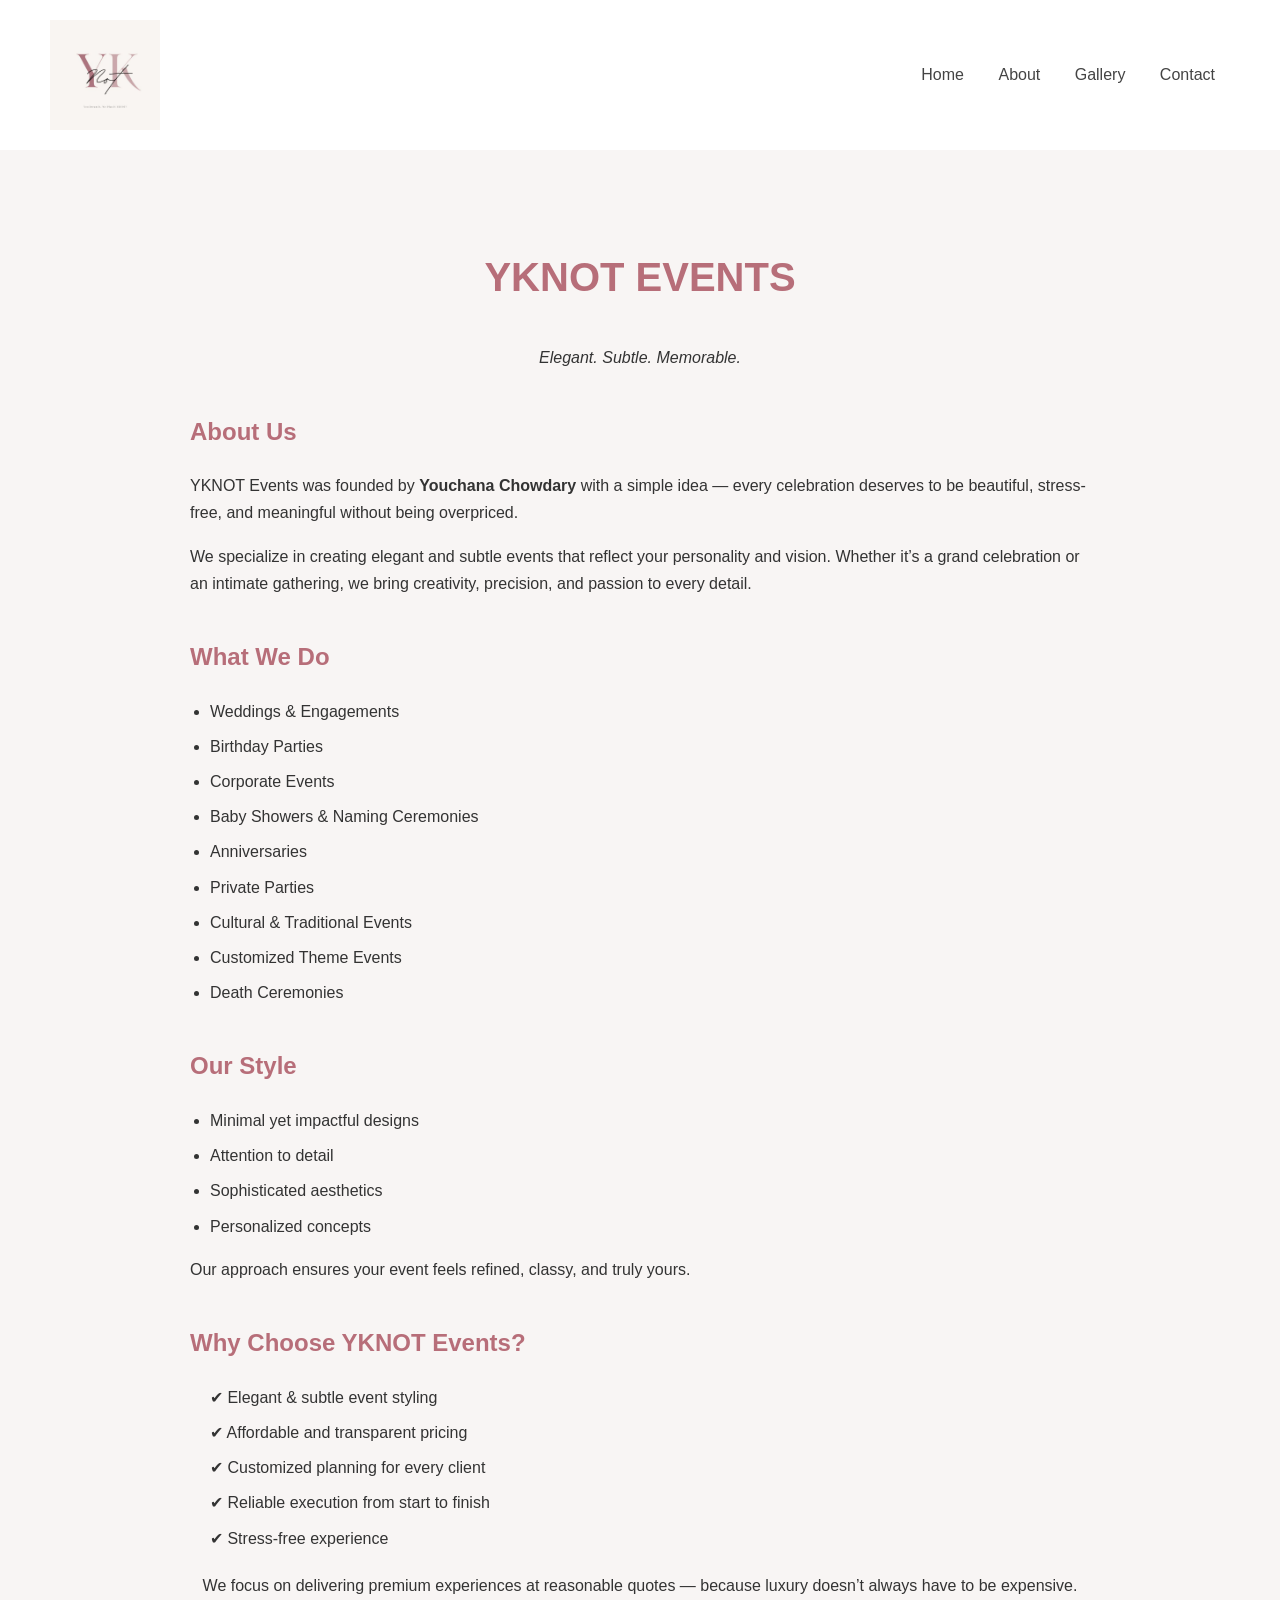
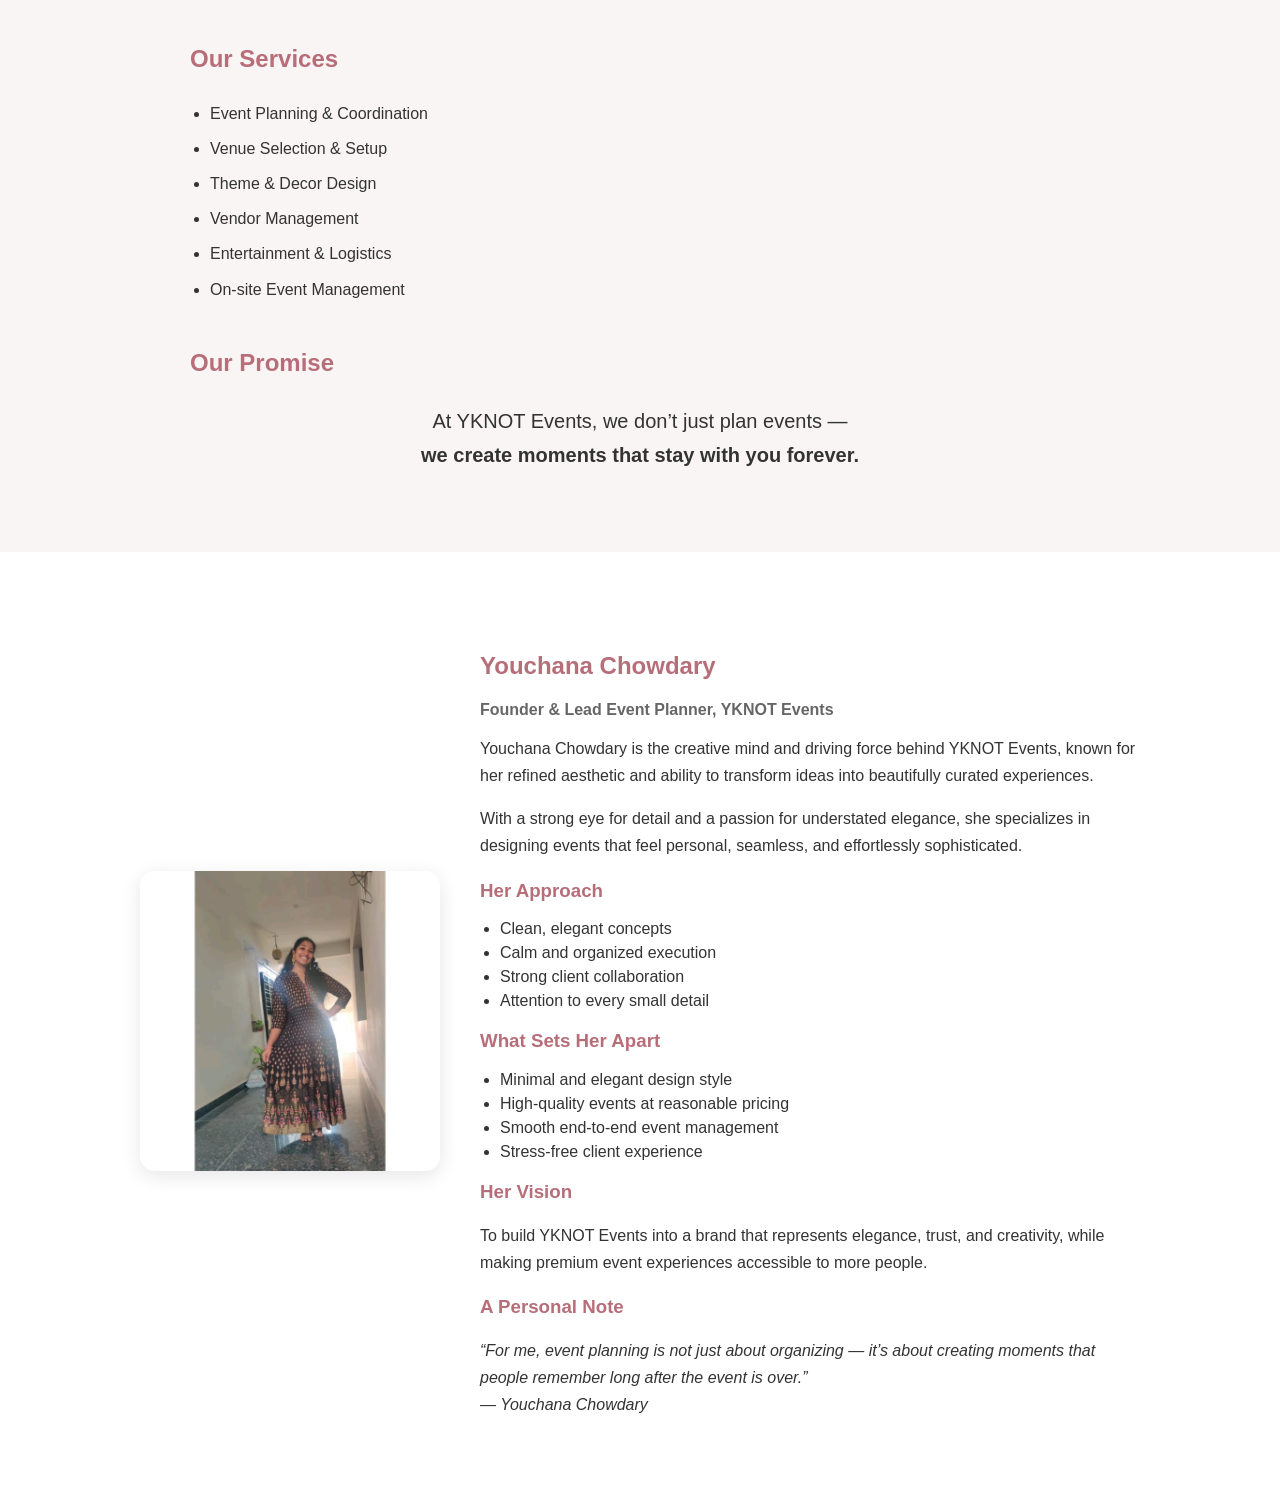
==== commit 5eebbaa8: "yknot events" ====
--- a/about.html
+++ b/about.html
@@ -89,6 +89,7 @@
   </p>
 
 </section>  
+
 <!-- Founder Section -->
 <section class="founder-section">
 
@@ -135,16 +136,13 @@
       <p class="quote">
         “For me, event planning is not just about organizing — it’s about creating moments that people remember long after the event is over.”
         <br>— Youchana Chowdary
-      </p> 
- 
-       
+      </p>
 
     </div>
 
   </div>
- 
+
 </section>
- 
 
 
 </body>
--- a/about.css
+++ b/about.css
@@ -151,120 +151,4 @@
   .founder-image img {
     width: 80%;
   }
-} 
-/* Founder Section */
-.founder-section {
-  padding: 80px 20px;
-  background: #fff;
-}
-
-.founder-container {
-  display: flex;
-  align-items: center;
-  gap: 50px;
-  max-width: 1100px;
-  margin: auto;
-}
-
-/* Image */
-.founder-image {
-  overflow: hidden;
-  border-radius: 15px;
-}
-
-.founder-image img {
-  width: 320px;
-  transition: transform 0.4s ease;
-  border-radius: 15px;
-}
-
-/* Hover effect */
-.founder-image:hover img {
-  transform: scale(1.08);
-}
-
-/* Content */
-.founder-content h2 {
-  color: #b76e79;
-}
-
-.founder-content h4 {
-  color: #666;
-  margin-bottom: 15px;
-}
-
-.founder-content h3 {
-  margin-top: 20px;
-  color: #b76e79;
-}
-
-.founder-content p {
-  line-height: 1.7;
-}
-
-.founder-content ul {
-  padding-left: 20px;
-}
-
-.founder-content li {
-  margin: 6px 0;
-}
-
-/* Quote */
-.quote {
-  margin-top: 15px;
-  font-style: italic;
-  font-weight: 500;
-}
-
-/* Actions */
-.founder-actions {
-  margin-top: 25px;
-  display: flex;
-  gap: 15px;
-  flex-wrap: wrap;
-}
-
-/* Instagram Button */
-.insta {
-  text-decoration: none;
-  color: white;
-  background: #E1306C;
-  padding: 10px 18px;
-  border-radius: 25px;
-  transition: 0.3s;
-}
-
-.insta:hover {
-  background: #c72c61;
-}
-
-/* CTA Button */
-.book-btn {
-  text-decoration: none;
-  color: white;
-  background: #b76e79;
-  padding: 10px 20px;
-  border-radius: 25px;
-  transition: 0.3s;
-}
-
-.book-btn:hover {
-  background: #9c5c66;
-}
-
-/* Responsive */
-@media (max-width: 768px) {
-  .founder-container {
-    flex-direction: column;
-    text-align: center;
-  }
-
-  .founder-image img {
-    width: 80%;
-  }
-
-  .founder-actions {
-    justify-content: center;
-  }
 }
